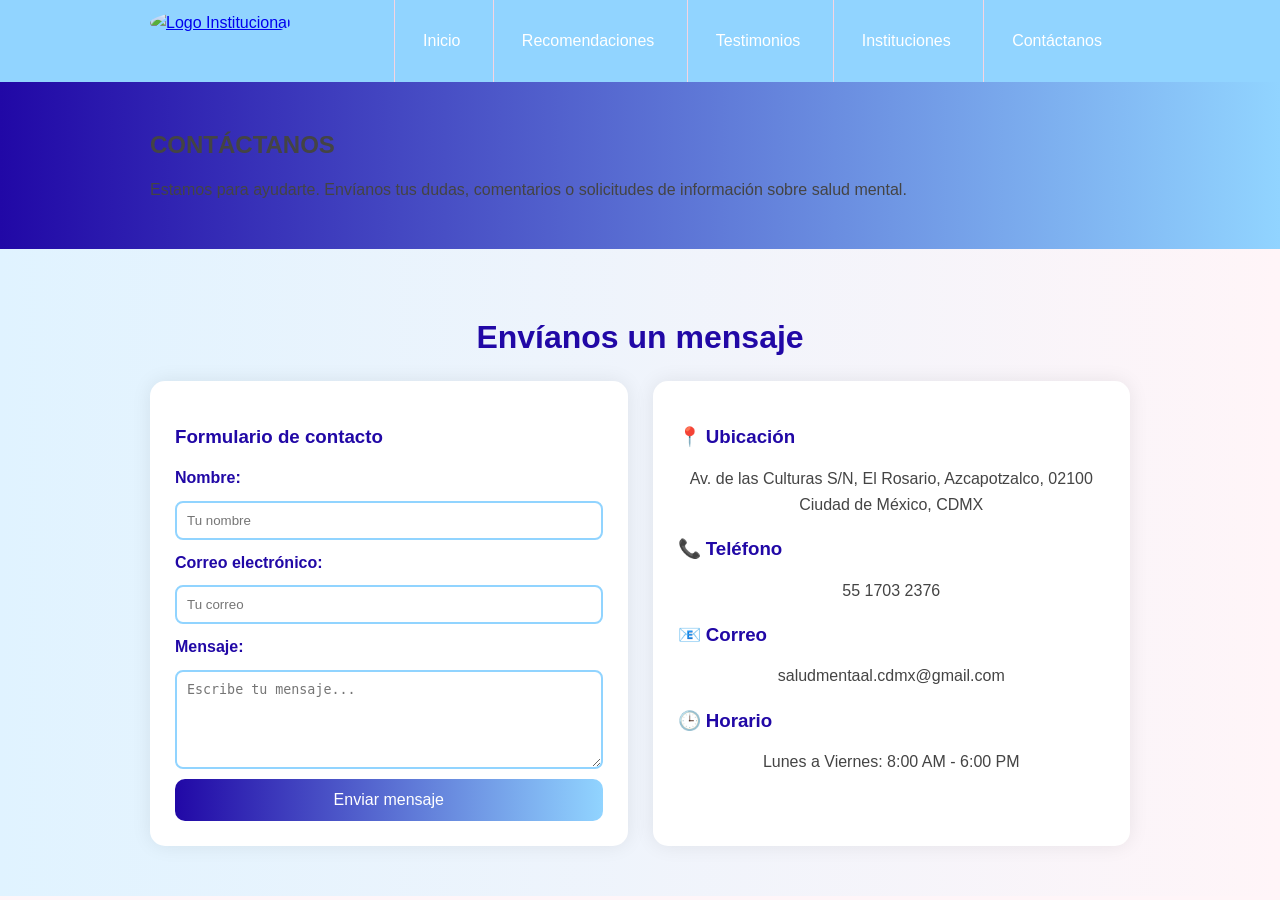
==== contactanoos.html @ 3c2b8d58 "Add files via upload" ====
<!DOCTYPE html>
<html lang="es">
<head>
    <meta charset="UTF-8">
    <title>Contáctanos | Instituto de Salud Mental CDMX</title>
    <link rel="stylesheet" href="estilo.css">
</head>

<body>

<header class="encabezado">
    <div class="contenedor">

        <a href="index.html" class="logo">
            <img src="imagenes/logo.png" alt="Logo Institucional">
        </a>

        <nav>
            <ul>
                <li><a href="index.html">Inicio</a></li>
                <li><a href="recomendaciones.html">Recomendaciones</a></li>
                <li><a href="testimonios.html">Testimonios</a></li>
                <li><a href="institucioness.html">Instituciones</a></li>
                <li><a href="contacto.html">Contáctanos</a></li>
            </ul>
        </nav>

    </div>
</header>

<!-- PRESENTACIÓN -->
<section class="presentacion">
    <div class="contenedor">

        <h1>CONTÁCTANOS</h1>

        <p>
            Estamos para ayudarte. Envíanos tus dudas, comentarios o solicitudes de información sobre salud mental.
        </p>

    </div>
</section>

<!-- CONTENIDO CONTACTO -->
<section class="contacto">

    <div class="contenedor">

        <h2>Envíanos un mensaje</h2>

        <div class="grid-contacto">

            <!-- FORMULARIO -->
            <div class="card-contacto">

                <h3>Formulario de contacto</h3>

                <form action="#" method="post">

                    <label>Nombre:</label>
                    <input type="text" name="nombre" placeholder="Tu nombre" required>

                    <label>Correo electrónico:</label>
                    <input type="email" name="correo" placeholder="Tu correo" required>

                    <label>Mensaje:</label>
                    <textarea name="mensaje" rows="5" placeholder="Escribe tu mensaje..." required></textarea>

                    <input type="submit" value="Enviar mensaje">

                </form>

            </div>

            <!-- INFO -->
            <div class="card-contacto">

                <h3>📍 Ubicación</h3>
                <p>Av. de las Culturas S/N, El Rosario, Azcapotzalco, 02100 Ciudad de México, CDMX</p>

                <h3>📞 Teléfono</h3>
                <p>55 1703 2376</p>

                <h3>📧 Correo</h3>
                <p>saludmentaal.cdmx@gmail.com</p>

                <h3>🕒 Horario</h3>
                <p>Lunes a Viernes: 8:00 AM - 6:00 PM</p>

            </div>

        </div>

    </div>

</section>

</body>
</html>
---- estilo.css ----
*{
    box-sizing:border-box;
}

body{
    font-size:16px;
    font-family: Arial, Helvetica, sans-serif;
    line-height:1.6em;
    margin:0;
    background:#fff5f8;
    color:#444;
}

.contenedor{
    width:980px;
    margin:0 auto;
}

/* ENCABEZADO */

.encabezado{
    background:#91D4FF;
    overflow:hidden;
}

.logo{
    float:left;
    position:relative;
    top:10px;
}

.logo img{
    width:90px;
    border-radius:50%;
}

.encabezado nav{
    float:right;
}

.encabezado nav ul{
    margin:0;
    padding:0;
    list-style:none;
}

.encabezado nav ul li{
    display:inline-block;
}

.encabezado nav ul li a{
    display:block;
    color:#fff;
    padding:28px;
    text-decoration:none;
    border-left:1px solid #f6d4e1;
}

.encabezado nav ul li a:hover{
    background:#FF000C;
}




/* PRESENTACION */

.presentacion{
    background:linear-gradient(to right,#2108A6,#91D4FF);
    overflow:hidden;
    padding:30px 0;
}

.introduccion-presentacion{
    float:left;
    width:55%;
}

.introduccion-presentacion h1{
    color:#fff;
    font-size:42px;
    text-align:center;
    line-height:0.9em;
}

.introduccion-presentacion h1 span{
    font-size:18px;
}

.introduccion-presentacion p{
    text-align:justify;
}

.presentacion img{
    float:right;
    width:320px;
    
}

/* BOTÓN ROJO CON BRILLO */

a.aprender-mas{
       font-size: 2.1875em;
    border: 1px solid #0d5c25;
    padding: 30px 50px;
    /*background: yellow;*/
    display: block;
    text-align: center;
    margin: 10px 40px;
    color: #fff;
    text-decoration: none;
    text-shadow: 3px 7px 0 #000;
    border-radius: 10px;
    background: linear-gradient(to top, pink, red);
    box-shadow: 0 8px 0 0 red,
                0 0 25px 5px #fff;
} 
a.aprender-mas:hover{
    box-shadow: 0 0 25px 5px #000;

}

/* ACCESO RAPIDO */
.acceso-rapido ul{
    display: grid;
    grid-template-columns: repeat(4, 1fr);
    gap: 20px;
    text-align: center;
 }
 .acceso-rapido figure img{
    width: 120px;
    height: 120px;
    border-radius: 50%;
}   
.acceso-rapido{
    background:#91D4FF;
    overflow:hidden;
    padding-bottom:20px;
}

.acceso-rapido h2{
    text-align:center;
    color:#2108A6;
    padding:20px;
}

.acceso-rapido figure{
    display:inline-block;
    width:24%;
    text-align:center;
}

.acceso-rapido img{
    width:90px;
    border-radius:50%;
}

.acceso-rapido h3 a{
    color:#2108A6;
    text-decoration:none;
}

/* CONTENIDO */

.bloque-contenido{
    margin-top:20px;
}

.bloque-contenido .contenedor{
    display:table;
}


/* ARTICULOS */

.articulos{
    display:table-cell;
    width:65%;
    background:#E0F3FF;
    padding-right:25px;
}

.articulos h2{
    color:#2108A6;
    border-bottom:3px solid #91D4FF;
    padding-bottom:15px;
}

.articulos article{
    margin-bottom:30px;
    overflow:hidden;
}

.articulos img{
    float:left;
    width:320px;
    height:250px;
    margin-right:15px;
    border-radius:15px;
    object-fit:cover;

}

.articulos article h1{
    margin-top:0;
}

.articulos article h1 a{
    color:#c04b7c;
    text-decoration:none;
}

.articulos article h1 a:hover{
    text-decoration:underline;
}

.articulos p{
    text-align:justify;
}

/* ASIDE */

.complementario{
    display:table-cell;
    width:35%;
    background:#91D4FF;
    padding:20px;
    color:white;
}

.complementario h2{
    text-align:center;
}

.complementario ul{
    list-style:none;
    padding:0;
}

.complementario li{
    margin-bottom:10px;
}

.complementario li a{
    color:white;
    text-decoration:none;
}

.complementario li a:hover{
    color:#ffeef5;
}

/* SUSCRIPCION */

.suscripcion{
    background:#91D4FF;
    margin-top:25px;
    padding:25px 0;
    overflow:hidden;
}

.suscripcion h2{
    color:#2108A6;
}

.suscripcion p{
    width:60%;
}

.suscripcion form{
    margin-top:15px;
}

.suscripcion input{
    padding:10px;
    border:1px solid #f3a7c5;
    border-radius:5px;
}

.suscripcion input[type="submit"]{
    background:#2108A6;
    color:white;
    border:none;
    cursor:pointer;
}

.suscripcion input[type="submit"]:hover{
    background:#FF000C;
}

/* PIE DE PAGINA */

.piedepagina{
    background:#2108A6;
    padding:20px 0;
    margin-top:20px;
}

.piedepagina .contenedor{
    display:table;
    width:980px;
}

.piedepagina small{
    display:table-cell;
    color:white;
}

.piedepagina nav{
    display:table-cell;
    text-align:right;
}

.piedepagina nav ul{
    list-style:none;
    margin:0;
    padding:0;
}

.piedepagina nav ul li{
    display:inline-block;
    margin-left:15px;
}

.piedepagina nav ul li a{
    color:white;
    text-decoration:none;
}

.piedepagina nav ul li a:hover{
    color:#ffe8f1;
}

/* REDES SOCIALES */

.social{
    position:fixed;
    right:0;
    top:35%;
}

.social a{
    display:block;
    margin-bottom:5px;
}

.social img{
    width:50px;
    border-radius:50%;
    box-shadow:0 0 8px rgba(0,0,0,.2);
}
.articulos article h1 a{
    color:red !important;
    text-decoration:none;
}
/* ========================= */
/*     CONTACTO PRO FINAL    */
/* ========================= */

.contacto{
    background: linear-gradient(to right, #E0F3FF, #fff5f8);
    padding: 50px 0;
}

.contacto h2{
    text-align: center;
    color: #2108A6;
    font-size: 32px;
    margin-bottom: 10px;
}

.contacto p{
    text-align: center;
    color: #444;
}

/* GRID DE TARJETAS */
.grid-contacto{
    display: grid;
    grid-template-columns: repeat(2, 1fr);
    gap: 25px;
    margin-top: 30px;
}

/* TARJETAS */
.card-contacto{
    background: white;
    padding: 25px;
    border-radius: 15px;
    box-shadow: 0 0 20px rgba(0,0,0,.08);
    transition: .3s ease;
}

.card-contacto:hover{
    transform: translateY(-5px);
    box-shadow: 0 0 25px rgba(33,8,166,.25);
}

/* TITULOS */
.card-contacto h3{
    color: #2108A6;
    margin-bottom: 15px;
}

/* FORMULARIO */
.card-contacto form{
    display: flex;
    flex-direction: column;
    gap: 10px;
}

.card-contacto label{
    font-weight: bold;
    color: #2108A6;
    text-align: left;
}

/* INPUTS */
.card-contacto input,
.card-contacto textarea{
    padding: 10px;
    border: 2px solid #91D4FF;
    border-radius: 8px;
    outline: none;
    transition: .3s;
}

.card-contacto input:focus,
.card-contacto textarea:focus{
    border-color: #2108A6;
    box-shadow: 0 0 10px rgba(33,8,166,.2);
}

/* BOTÓN */
.card-contacto input[type="submit"]{
    background: linear-gradient(to right, #2108A6, #91D4FF);
    color: white;
    border: none;
    padding: 12px;
    border-radius: 10px;
    cursor: pointer;
    font-size: 16px;
    transition: .3s;
}

.card-contacto input[type="submit"]:hover{
    background: #FF000C;
    box-shadow: 0 0 15px rgba(255,0,0,.4);
}

/* RESPONSIVE */
@media (max-width: 768px){
    .grid-contacto{
        grid-template-columns: 1fr;
    }
}
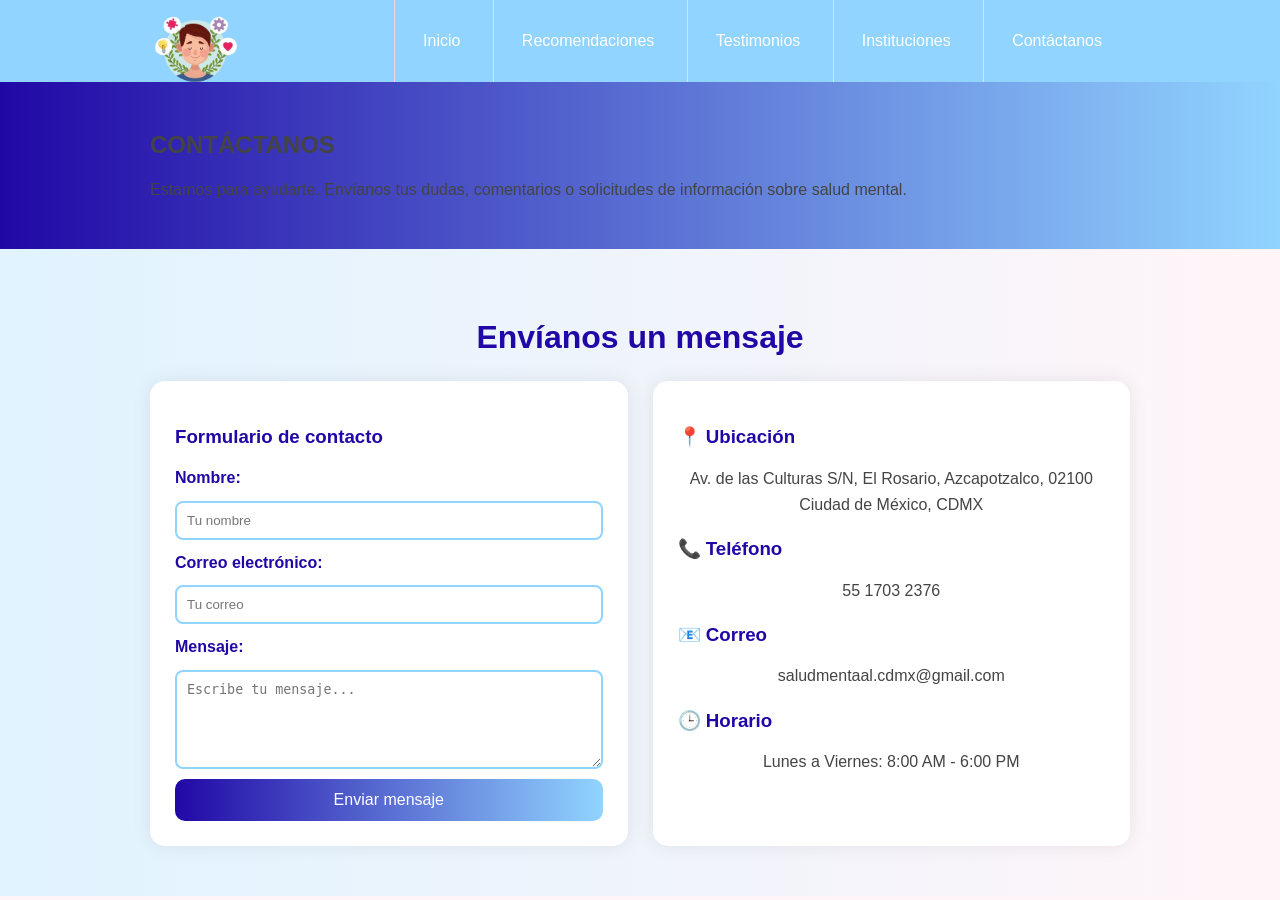
==== commit bf0efb52: "Update contactanoos.html" ====
--- a/contactanoos.html
+++ b/contactanoos.html
@@ -12,7 +12,7 @@
     <div class="contenedor">
 
         <a href="index.html" class="logo">
-            <img src="imagenes/logo.png" alt="Logo Institucional">
+            <img src="logo.png" alt="Logo Institucional">
         </a>
 
         <nav>
@@ -96,4 +96,4 @@
 </section>
 
 </body>
-</html>+</html>
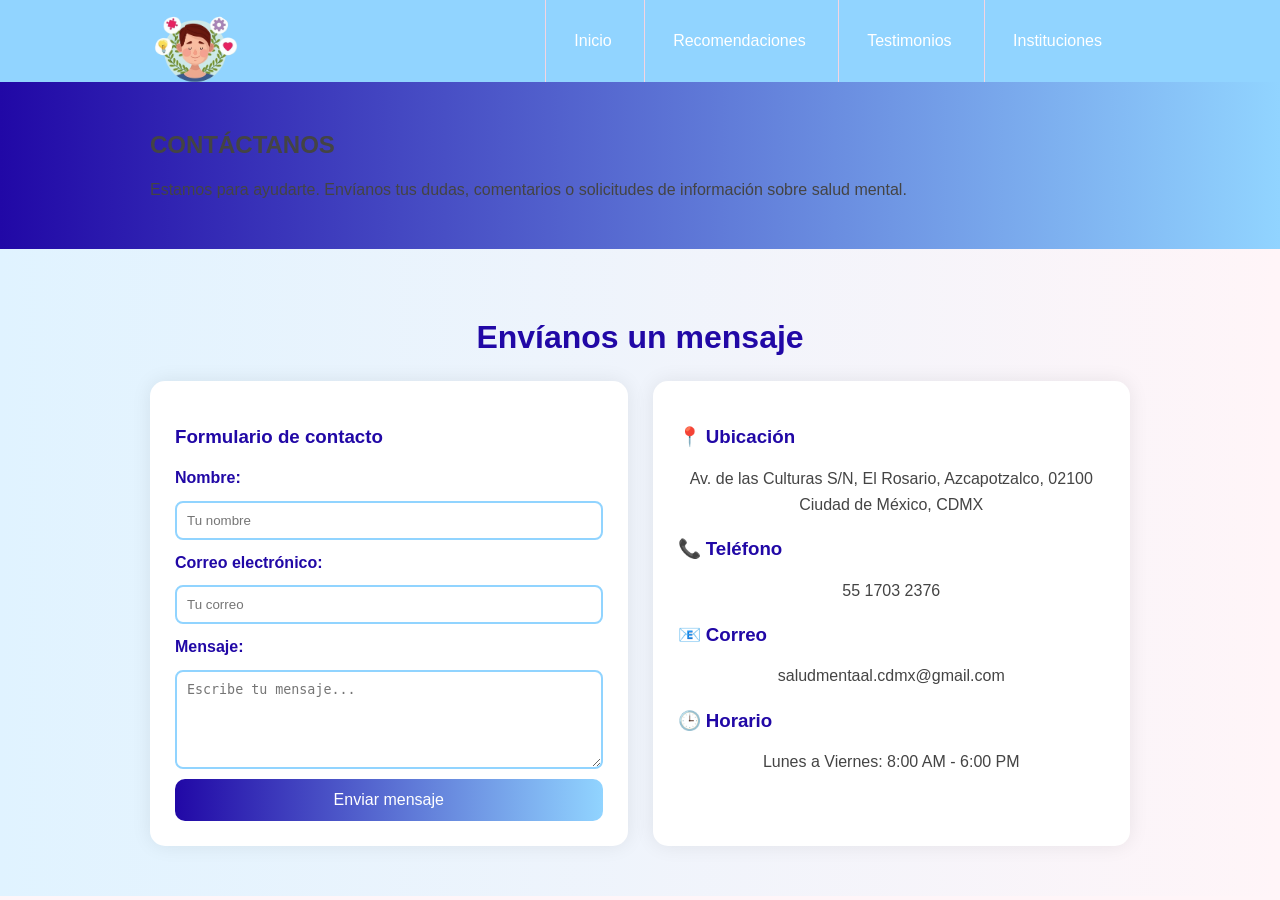
==== commit 83755829: "Update contactanoos.html" ====
--- a/contactanoos.html
+++ b/contactanoos.html
@@ -21,7 +21,7 @@
                 <li><a href="recomendaciones.html">Recomendaciones</a></li>
                 <li><a href="testimonios.html">Testimonios</a></li>
                 <li><a href="institucioness.html">Instituciones</a></li>
-                <li><a href="contacto.html">Contáctanos</a></li>
+                
             </ul>
         </nav>
 
